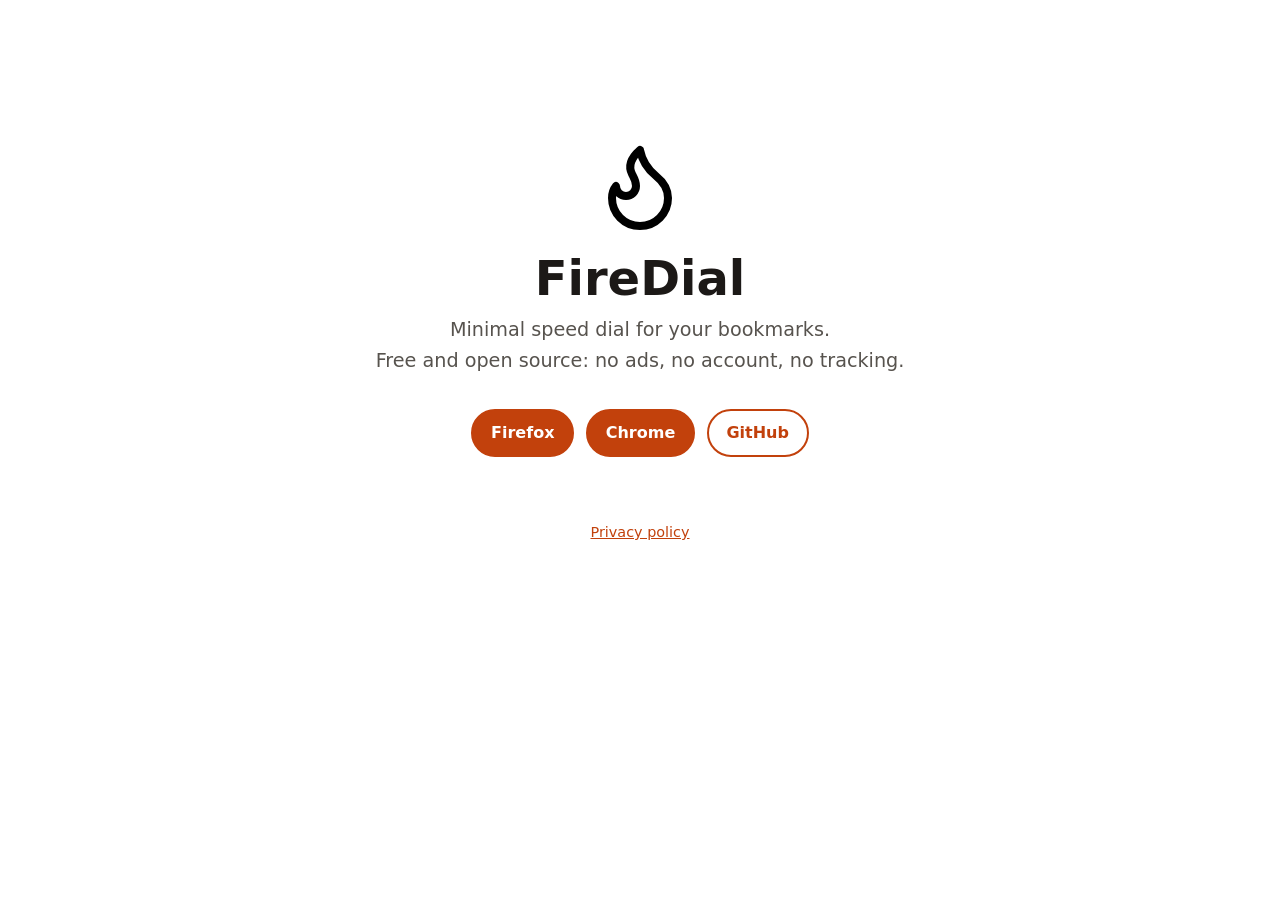
==== index.html @ e2d74ca1 "Add FireDial homepage and privacy policy" ====
<!doctype html>
<html lang="en">
<head>
<meta charset="utf-8">
<meta name="viewport" content="width=device-width, initial-scale=1">
<title>FireDial</title>
<meta name="description" content="Minimal speed dial for your bookmarks. Free and open source: no ads, no account, no tracking.">
<link rel="icon" href="icon.svg" type="image/svg+xml">
<link rel="stylesheet" href="style.css">
</head>
<body>
<main class="hero">
<img src="icon.svg" alt="">
<h1>FireDial</h1>
<p>Minimal speed dial for your bookmarks.<br>Free and open source: no ads, no account, no tracking.</p>
<ul class="links">
<li><a class="primary" href="https://addons.mozilla.org/firefox/addon/firedial">Firefox</a></li>
<li><a class="primary" href="https://chromewebstore.google.com/detail/khflkpkeicdbceieebokdclnedonmphk">Chrome</a></li>
<li><a href="https://github.com/sebastianstucke87/FireDial">GitHub</a></li>
</ul>
<footer><a href="privacy.html">Privacy policy</a></footer>
</main>
</body>
</html>
---- style.css ----
:root{--bg:#fff;--fg:#1c1917;--muted:#57534e;--line:#e7e5e4;--accent:#c2410c;color-scheme:light dark}
@media (prefers-color-scheme:dark){:root{--bg:#1c1917;--fg:#f5f5f4;--muted:#a8a29e;--line:#44403c;--accent:#fb923c}}
*{box-sizing:border-box}
body{margin:0;padding:3rem 1.25rem;background:var(--bg);color:var(--fg);font:16px/1.6 system-ui,-apple-system,"Segoe UI",Roboto,sans-serif}
main{max-width:44rem;margin:0 auto}
a{color:var(--accent)}
h1{line-height:1.2}
.hero{text-align:center;padding-top:10vh}
.hero img{width:96px;height:96px}
.hero h1{font-size:3rem;margin:.5rem 0}
.hero p{font-size:1.2rem;color:var(--muted);margin:0 0 2rem}
.links{display:flex;flex-wrap:wrap;gap:.75rem;justify-content:center;padding:0;list-style:none}
.links a{display:inline-block;padding:.6rem 1.1rem;border:2px solid var(--accent);border-radius:999px;text-decoration:none;font-weight:600}
.links a.primary{background:var(--accent);color:var(--bg)}
footer{margin-top:4rem;text-align:center;color:var(--muted);font-size:.9rem}
.table{overflow-x:auto}
table{border-collapse:collapse;width:100%;font-size:.95rem}
th,td{text-align:left;vertical-align:top;padding:.5rem;border-bottom:1px solid var(--line)}
code{font-size:.9em}
.back{display:inline-flex;align-items:center;gap:.4rem;text-decoration:none;font-weight:600}
.back img{width:24px;height:24px}
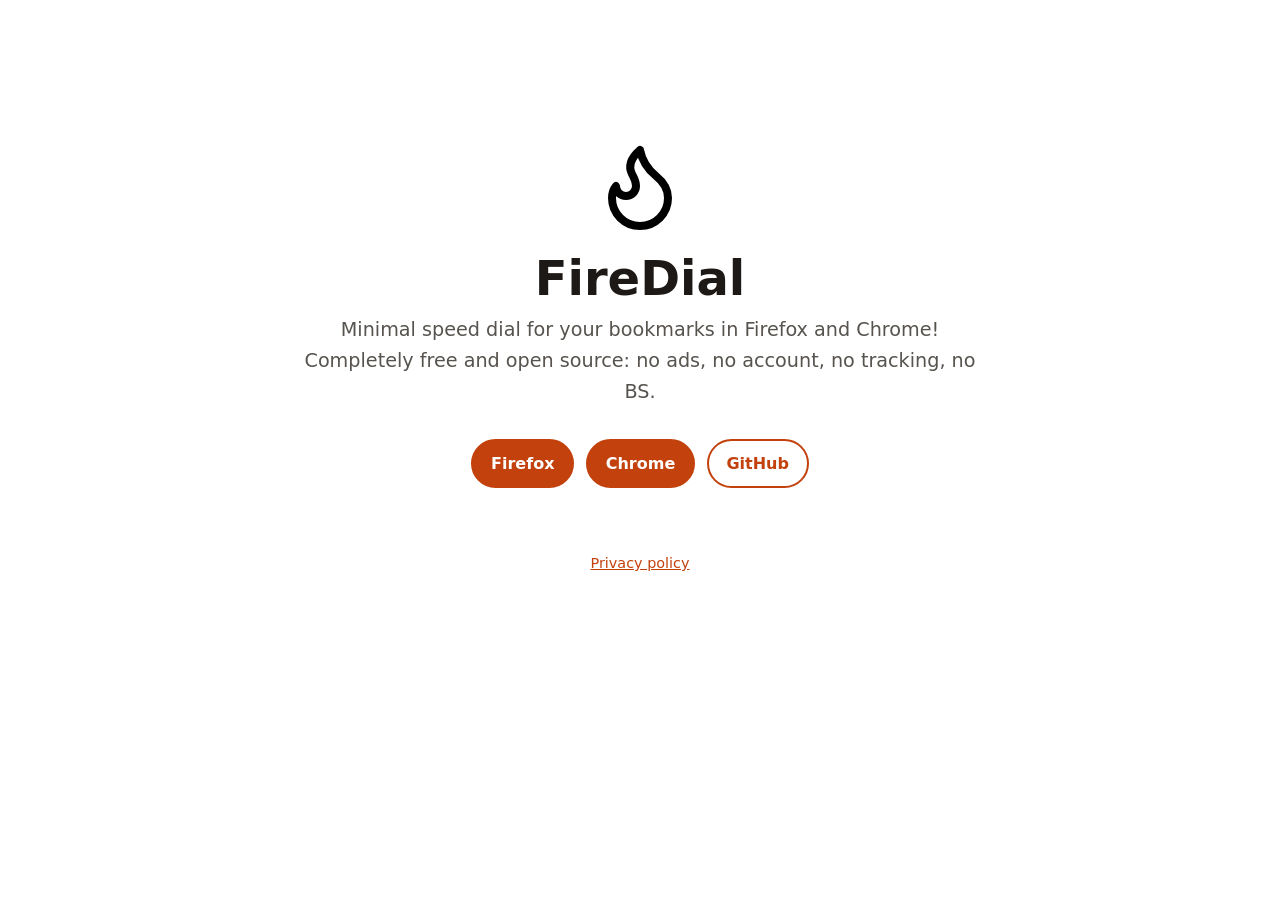
==== commit 10438dc5: "Homepage tagline as in the README: no BS" ====
--- a/index.html
+++ b/index.html
@@ -4,7 +4,7 @@
 <meta charset="utf-8">
 <meta name="viewport" content="width=device-width, initial-scale=1">
 <title>FireDial</title>
-<meta name="description" content="Minimal speed dial for your bookmarks. Free and open source: no ads, no account, no tracking.">
+<meta name="description" content="Minimal speed dial for your bookmarks in Firefox and Chrome! Completely free and open source: no ads, no account, no tracking, no BS.">
 <link rel="icon" href="icon.svg" type="image/svg+xml">
 <link rel="stylesheet" href="style.css">
 </head>
@@ -12,7 +12,7 @@
 <main class="hero">
 <img src="icon.svg" alt="">
 <h1>FireDial</h1>
-<p>Minimal speed dial for your bookmarks.<br>Free and open source: no ads, no account, no tracking.</p>
+<p>Minimal speed dial for your bookmarks in Firefox and Chrome!<br>Completely free and open source: no ads, no account, no tracking, no BS.</p>
 <ul class="links">
 <li><a class="primary" href="https://addons.mozilla.org/firefox/addon/firedial">Firefox</a></li>
 <li><a class="primary" href="https://chromewebstore.google.com/detail/khflkpkeicdbceieebokdclnedonmphk">Chrome</a></li>
